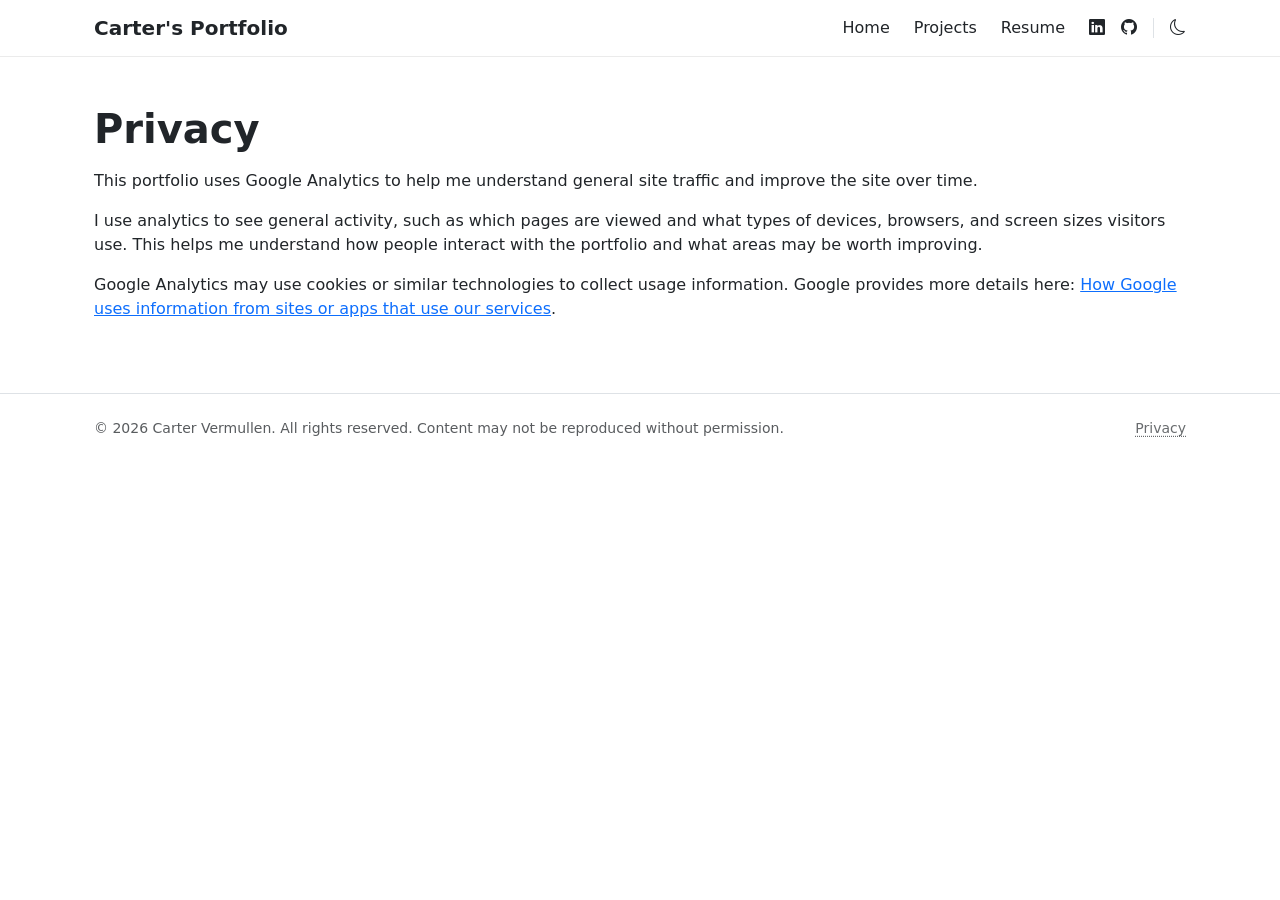
==== privacy/index.html @ 39cdb717 "Added analytics privacy page and footer link" ====
<!doctype html>
<html lang="en" data-bs-theme="auto">

<head>
    <meta charset="utf-8">
    <meta name="viewport" content="width=device-width, initial-scale=1">
    <title>Privacy | Carter Vermullen</title>

    <link href="https://cdn.jsdelivr.net/npm/bootstrap@5.3.8/dist/css/bootstrap.min.css" rel="stylesheet"
        integrity="sha384-sRIl4kxILFvY47J16cr9ZwB07vP4J8+LH7qKQnuqkuIAvNWLzeN8tE5YBujZqJLB" crossorigin="anonymous">
    <link rel="stylesheet" href="https://cdn.jsdelivr.net/npm/bootstrap-icons@1.13.1/font/bootstrap-icons.min.css">
    <link rel="icon" type="image/png" href="../assets/img/favicon/favicon.png">
    <link rel="stylesheet" href="../assets/css/styles.css">
</head>

<body>
    <nav class="navbar navbar-expand-lg sticky-top site-nav">
        <div class="container px-4">
            <a class="navbar-brand fw-semibold" href="../">Carter's Portfolio</a>

            <button class="navbar-toggler border-0 shadow-none" data-bs-toggle="collapse" data-bs-target="#nav"
                aria-label="Toggle navigation">
                <span class="navbar-toggler-icon"></span>
            </button>

            <div class="collapse navbar-collapse" id="nav">
                <ul class="navbar-nav ms-auto align-items-lg-center gap-lg-2">
                    <li class="nav-item">
                        <a class="nav-link" href="../">Home</a>
                    </li>

                    <li class="nav-item">
                        <a class="nav-link" href="../projects/">Projects</a>
                    </li>

                    <li class="nav-item">
                        <a class="nav-link" href="../resume/">Resume</a>
                    </li>

                    <li class="nav-item ms-lg-2">
                        <div class="d-flex align-items-center gap-3">
                            <a class="nav-link px-0 py-2" href="https://www.linkedin.com/in/carter-vermullen"
                                target="_blank" rel="noreferrer">
                                <i class="bi bi-linkedin"></i>
                            </a>

                            <a class="nav-link px-0 py-2" href="https://github.com/vermullc" target="_blank"
                                rel="noreferrer">
                                <i class="bi bi-github"></i>
                            </a>

                            <span class="nav-divider"></span>

                            <a id="themeToggle" class="nav-link px-0 py-2" role="button" aria-label="Toggle theme">
                                <i id="themeIcon" class="bi bi-moon"></i>
                            </a>
                        </div>
                    </li>
                </ul>
            </div>
        </div>
    </nav>

    <main class="container px-4 py-4 py-lg-5">
        <section>
            <h1 class="display-6 fw-semibold mb-3">Privacy</h1>

            <p>
                This portfolio uses Google Analytics to help me understand general site traffic and improve the site
                over
                time.
            </p>

            <p>
                I use analytics to see general activity, such as which pages are viewed and what types of devices,
                browsers,
                and screen sizes visitors use. This helps me understand how people interact with the portfolio and what
                areas
                may be worth improving.
            </p>

            <p class="mb-4">
                Google Analytics may use cookies or similar technologies to collect usage information. Google provides
                more details here:
                <a href="https://policies.google.com/technologies/partner-sites" target="_blank" rel="noreferrer">How
                    Google uses information from sites or apps that use our services</a>.
            </p>
        </section>
    </main>

    <footer class="py-4 border-top">
        <div class="container px-4">
            <div class="d-flex flex-column flex-md-row justify-content-between gap-2">
                <small class="text-muted">
                    © 2026 Carter Vermullen. All rights reserved. Content may not be reproduced without permission.
                </small>

                <small>
                    <a href="./" class="footer-link">Privacy</a>
                </small>
            </div>
        </div>
    </footer>

    <script src="https://cdn.jsdelivr.net/npm/bootstrap@5.3.8/dist/js/bootstrap.bundle.min.js"
        integrity="sha384-FKyoEForCGlyvwx9Hj09JcYn3nv7wiPVlz7YYwJrWVcXK/BmnVDxM+D2scQbITxI"
        crossorigin="anonymous"></script>
    <script src="../assets/js/theme.js"></script>
    <script src="../assets/js/analytics.js"></script>
</body>

</html>
---- assets/css/styles.css ----
/* =========================================================
   Global Theme Variables
   ========================================================= */

/* Site-wide custom colors */
:root {
    --brand-accent: #0d6efd;
    --brand-accent-hover: #0b5ed7;
}

/* Light mode Bootstrap variable overrides */
html[data-bs-theme="light"] {
    --bs-body-bg: #ffffff;
    --bs-body-color: #212529;
    --bs-border-color: #dee2e6;
    --bs-link-color: var(--brand-accent);
    --bs-link-hover-color: var(--brand-accent-hover);
}

/* Dark mode Bootstrap variable overrides */
html[data-bs-theme="dark"] {
    --bs-body-bg: #191919;
    --bs-body-color: #e5e5e5;
    --bs-border-color: rgba(255, 255, 255, 0.12);
    --bs-link-color: #6ea8fe;
    --bs-link-hover-color: #ffffff;
}

/* Apply the Bootstrap theme variables to the page */
body {
    background-color: var(--bs-body-bg);
    color: var(--bs-body-color);
}


/* =========================================================
   Navbar & Footer
   ========================================================= */

/* Glass-style sticky navbar background */
.site-nav {
    background: rgba(255, 255, 255, 0.72);
    backdrop-filter: blur(14px);
    -webkit-backdrop-filter: blur(14px);
    border-bottom: 1px solid rgba(0, 0, 0, 0.08);
}

/* Dark mode navbar background */
html[data-bs-theme="dark"] .site-nav {
    background: rgba(25, 25, 25, 0.72);
    border-bottom: 1px solid rgba(255, 255, 255, 0.12);
}

/* Keep nav text consistent with the current theme */
.site-nav .navbar-brand,
.site-nav .nav-link {
    color: inherit;
}

/* Nav hover and keyboard focus color */
.site-nav .nav-link:hover,
.site-nav .nav-link:focus {
    color: var(--bs-link-hover-color);
}

/* Current page nav link */
.site-nav .nav-link.active,
.site-nav .nav-link[aria-current="page"] {
    color: var(--bs-link-color);
    font-weight: 600;
}

/* Divider between social links and the theme toggle */
.nav-divider {
    width: 1px;
    height: 1.25rem;
    background-color: var(--bs-border-color);
    display: inline-block;
}

/* Mobile hamburger button spacing */
.navbar-toggler {
    padding: 0.35rem 0.5rem;
}

/* Remove Bootstrap's default focus ring from hamburger button */
.navbar-toggler:focus {
    box-shadow: none;
}

/* Footer links */
.footer-link {
    color: var(--bs-secondary-color);
    text-decoration: underline;
    text-decoration-style: dotted;
    text-underline-offset: 0.2em;
    opacity: 0.9;
    transition: opacity 0.15s ease, color 0.15s ease;
}

.footer-link:hover,
.footer-link:focus {
    color: var(--bs-link-hover-color);
    opacity: 1;
    text-decoration-style: solid;
}


/* =========================================================
   Buttons
   ========================================================= */

/* Override Bootstrap's primary button with custom accent variables */
.btn-primary {
    --bs-btn-bg: var(--brand-accent);
    --bs-btn-border-color: var(--brand-accent);
    --bs-btn-hover-bg: var(--brand-accent-hover);
    --bs-btn-hover-border-color: var(--brand-accent-hover);
    --bs-btn-active-bg: var(--brand-accent-hover);
    --bs-btn-active-border-color: var(--brand-accent-hover);
}

/* Neutral button used for secondary actions */
.btn-neutral {
    background-color: rgba(0, 0, 0, 0.025);
    border: 1px solid var(--bs-border-color);
    color: var(--bs-body-color);
}

/* Light mode neutral button hover */
.btn-neutral:hover {
    background-color: rgba(0, 0, 0, 0.055);
    border-color: var(--bs-border-color);
    color: var(--bs-body-color);
}

/* Dark mode neutral button */
html[data-bs-theme="dark"] .btn-neutral {
    background-color: rgba(255, 255, 255, 0.06);
}

/* Dark mode neutral button hover */
html[data-bs-theme="dark"] .btn-neutral:hover {
    background-color: rgba(255, 255, 255, 0.09);
    color: var(--bs-body-color);
}

/* Subtle blue focus ring for neutral buttons */
.btn-neutral:focus,
.btn-neutral:focus-visible {
    box-shadow: 0 0 0 0.2rem rgba(13, 110, 253, 0.10);
}


/* =========================================================
   Home Page Hero
   ========================================================= */

/* Circular profile image wrapper */
.profile-wrap {
    width: min(180px, 100%);
    aspect-ratio: 1 / 1;
    border-radius: 50%;
    overflow: hidden;
    margin-inline: auto;
}

/* Slightly larger profile image on desktop */
@media (min-width: 992px) {
    .profile-wrap {
        width: 220px;
        margin-inline: 0;
    }
}

/* Ensures the profile image fills the circular frame cleanly */
.profile-photo {
    width: 100%;
    height: 100%;
    object-fit: cover;
    display: block;
}


/* =========================================================
   Projects Page
   ========================================================= */

/* Makes the entire project card clickable without link styling */
.project-card-link {
    text-decoration: none;
    color: inherit;
    display: block;
    height: 100%;
}

/* Project card base style */
.project-card {
    border: 1px solid var(--bs-border-color);
    background-color: rgba(0, 0, 0, 0.025);
    overflow: hidden;
    transition: background-color 0.15s ease;
    height: 100%;
}

/* Keeps card content stacked vertically */
.project-card .card-body {
    display: flex;
    flex-direction: column;
}

/* Light mode card hover */
.project-card:hover {
    background-color: rgba(0, 0, 0, 0.055);
}

/* Dark mode project card background */
html[data-bs-theme="dark"] .project-card {
    background-color: rgba(255, 255, 255, 0.06);
}

/* Dark mode card hover */
html[data-bs-theme="dark"] .project-card:hover {
    background-color: rgba(255, 255, 255, 0.09);
}

/* Prevent project card links from changing color on hover */
.project-card-link:hover {
    color: inherit;
}

/* Keeps project thumbnail images consistent */
.project-card-img {
    aspect-ratio: 16 / 9;
    object-fit: cover;
    width: 100%;
}

/* Smaller project summary text */
.project-card .card-text {
    font-size: 0.8rem;
    margin-bottom: 0;
}

/* Date and category line */
.project-meta {
    font-size: 0.9rem;
    color: var(--bs-secondary-color);
}

/* Icons used inside project metadata, such as date and course */
.project-meta i {
    color: var(--bs-secondary-color);
}

/* Project title icon color, set per icon with CSS variables in HTML */
.project-icon {
    color: var(--project-icon-color, var(--bs-link-color));
}

/* Dark mode project title icon color */
html[data-bs-theme="dark"] .project-icon {
    color: var(--project-icon-color-dark, var(--project-icon-color, var(--bs-link-color)));
}


/* =========================================================
   Project Detail Pages
   ========================================================= */

/* Project detail pages use a fixed navbar so the banner can sit behind it */
.project-detail-page .site-nav {
    position: fixed;
    top: 0;
    left: 0;
    right: 0;
    z-index: 1030;
}

/* Banner image at the top of individual project pages */
.project-detail-page .project-hero {
    border-bottom: 1px solid var(--bs-border-color);
}

/* Controls the project banner size and cropping */
.project-detail-page .project-hero-img {
    width: 100%;
    height: 260px;
    object-fit: cover;
    display: block;
}

@media (min-width: 992px) {
    .project-detail-page .project-hero-img {
        height: 320px;
    }
}

/* Header area for project title, summary, and metadata */
.project-detail-header {
    max-width: none;
}

/* Large colored icon beside the project title */
.project-detail-icon {
    color: var(--project-icon-color, var(--bs-link-color));
    font-size: 2rem;
    line-height: 1;
}

html[data-bs-theme="dark"] .project-detail-icon {
    color: var(--project-icon-color-dark, var(--project-icon-color, var(--bs-link-color)));
}

/* Adds consistent spacing between major project sections */
.project-section {
    margin-top: 3rem;
}

/* Section headings on project detail pages */
.project-section h2 {
    font-size: 1.5rem;
    font-weight: 600;
    margin-bottom: 1rem;
    padding-bottom: 0.5rem;
    border-bottom: 1px solid var(--bs-border-color);
}

/* Section heading icons */
.project-section h2 i {
    color: var(--bs-body-color);
}

/* Slightly reduces section heading icon size */
.section-heading-icon {
    font-size: 1.2rem;
}

/* Keep long text sections full width inside the Bootstrap container */
.project-section > p {
    max-width: none;
}

/* Skill pill layout used on project detail pages */
.skill-pill {
    display: inline-flex;
    align-items: center;
    border: 1px solid var(--bs-border-color);
    border-radius: 999px;
    padding: 0.35rem 0.65rem;
    font-size: 0.9rem;
    background-color: rgba(0, 0, 0, 0.025);
}

html[data-bs-theme="dark"] .skill-pill {
    background-color: rgba(255, 255, 255, 0.06);
}

/* Link/file cards used for project resources */
.project-resource-link {
    display: flex;
    align-items: center;
    gap: 0.75rem;
    color: inherit;
    text-decoration: none;
    border: 1px solid var(--bs-border-color);
    border-radius: 0.75rem;
    padding: 1rem;
    background-color: rgba(0, 0, 0, 0.025);
}

/* Light mode resource link hover */
.project-resource-link:hover {
    color: inherit;
    background-color: rgba(0, 0, 0, 0.055);
}

/* Resource link icons */
.project-resource-link i {
    color: var(--bs-body-color);
    font-size: 1.15rem;
}

/* Dark mode resource link background */
html[data-bs-theme="dark"] .project-resource-link {
    background-color: rgba(255, 255, 255, 0.06);
}

/* Dark mode resource link hover */
html[data-bs-theme="dark"] .project-resource-link:hover {
    background-color: rgba(255, 255, 255, 0.09);
}

/* Screenshot/media containers */
.project-media-card {
    border: 1px solid var(--bs-border-color);
    border-radius: 0.75rem;
    padding: 1rem;
    background-color: rgba(0, 0, 0, 0.025);
}

/* Dark mode screenshot/media containers */
html[data-bs-theme="dark"] .project-media-card {
    background-color: rgba(255, 255, 255, 0.06);
}

/* Screenshot/media card headings */
.project-media-card h3 {
    font-size: 1.1rem;
    font-weight: 600;
    margin-bottom: 1rem;
}

/* Optional descriptive text inside screenshot/media cards */
.project-media-card p {
    font-size: 0.95rem;
    color: var(--bs-secondary-color);
    margin-bottom: 1rem;
}

/* Screenshot/media images */
.project-media-img {
    width: 100%;
    border-radius: 0.35rem;
    display: block;
    cursor: zoom-in;
}

/* Cropped preview for unusually tall screenshots */
.project-media-preview {
    position: relative;
    overflow: hidden;
    border-radius: 0.35rem;
}

/* Limits tall images while keeping the full image available in the modal */
.project-media-img-thumb {
    height: clamp(260px, 24vw, 360px);
    object-fit: cover;
    object-position: top;
}

/* Subtle fade that hints the preview is cropped */
.project-media-preview::after {
    content: "";
    position: absolute;
    left: 0;
    right: 0;
    bottom: 0;
    height: 4rem;
    pointer-events: none;
    background: linear-gradient(to bottom, transparent, rgba(255, 255, 255, 0.85));
}

html[data-bs-theme="dark"] .project-media-preview::after {
    background: linear-gradient(to bottom, transparent, rgba(25, 25, 25, 0.85));
}

/* =========================================================
   Image Modal
   ========================================================= */

/* Fullscreen image modal used for project screenshots */
.image-modal .modal-content {
    min-height: 100vh;
}

/* Centers the modal image and gives the close button room */
.image-modal-body {
    min-height: 100vh;
    padding: 3rem 1rem 1rem;
    display: flex;
    align-items: center;
    justify-content: center;
}

/* Close button fixed in the top-right corner of the modal */
.image-modal-close {
    position: fixed;
    top: 1rem;
    right: 1rem;
    z-index: 1060;
    background-color: rgba(255, 255, 255, 0.85);
    border-radius: 999px;
    padding: 0.75rem;
}

/* Default modal image view: fit image to screen height */
.image-modal-img {
    max-width: 100%;
    max-height: calc(100vh - 4rem);
    width: auto;
    height: auto;
    object-fit: contain;
    cursor: zoom-in;
}

/* Zoomed modal image view */
.image-modal-img.is-zoomed {
    max-width: none;
    max-height: none;
    width: auto;
    height: auto;
    cursor: zoom-out;
}

/* Allows scrolling when the image is zoomed */
.image-modal-body.is-zoomed {
    align-items: flex-start;
    justify-content: flex-start;
    overflow: auto;
}

/* Keeps zoomed modal images from becoming too extreme on mobile */
@media (max-width: 767.98px) {
    .image-modal-img.is-zoomed {
        max-width: none;
        width: 175vw;
        height: auto;
    }
}

/* Slightly gentler zoom for tablet-sized screens */
@media (min-width: 768px) and (max-width: 991.98px) {
    .image-modal-img.is-zoomed {
        max-width: none;
        width: 140vw;
        height: auto;
    }
}

/* =========================================================
   Resume Page
   ========================================================= */

/* Logo images used in resume cards */
.resume-logo {
    width: 88px;
    height: 88px;
    object-fit: contain;
    border-radius: 0.35rem;
    display: block;
}

/* Colored icons used inside resume skill/course cards */
.resume-card-icon {
    color: var(--project-icon-color, var(--bs-body-color));
}

html[data-bs-theme="dark"] .resume-card-icon {
    color: var(--project-icon-color-dark, var(--project-icon-color, var(--bs-body-color)));
}

/* Keep resume card body text consistent with the rest of the page */
.resume-page .project-media-card p {
    color: var(--bs-body-color);
}

/* Keep resume metadata muted */
.resume-page .project-media-card .project-meta {
    color: var(--bs-secondary-color);
}
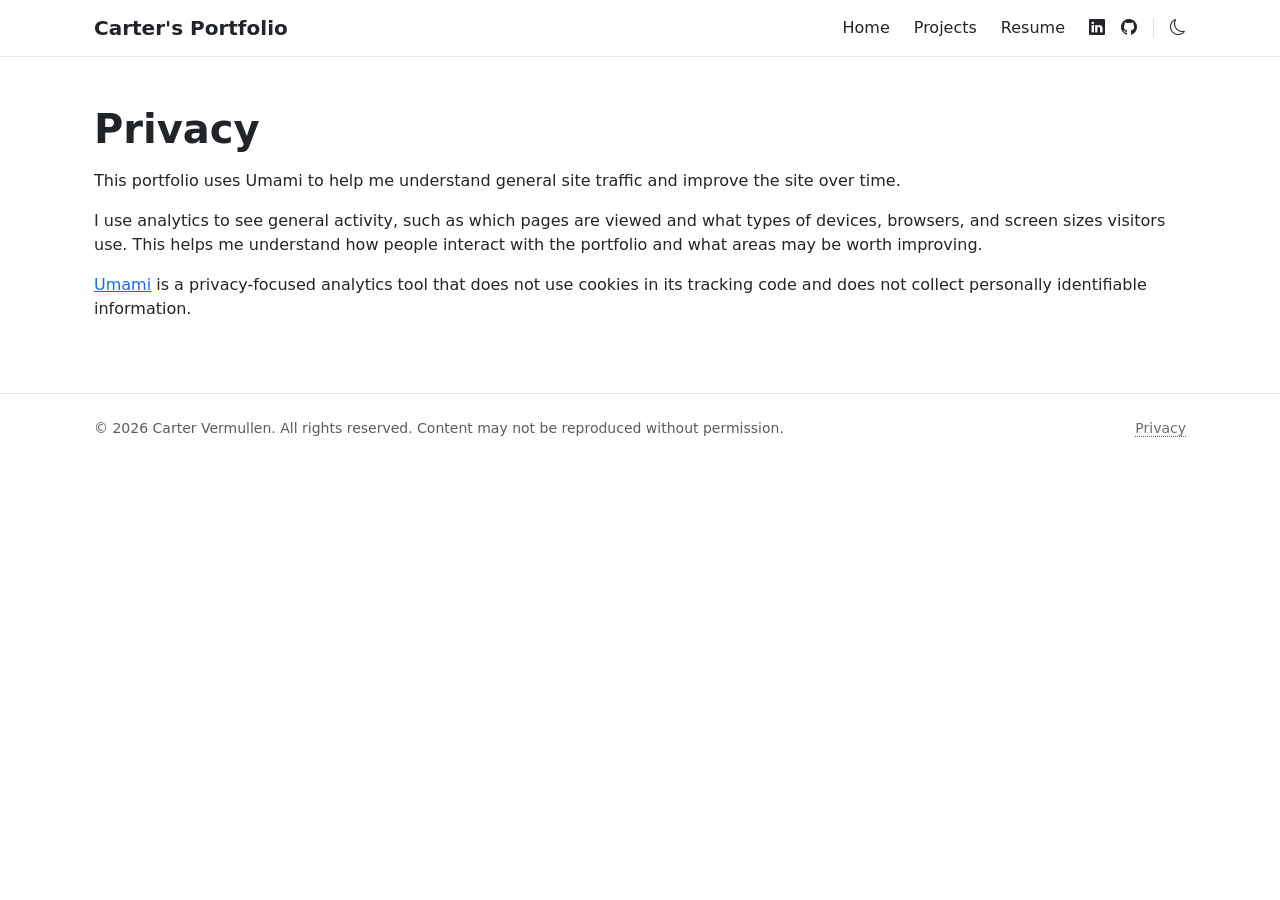
==== commit b05a3069: "Replaced Google Analytics with Umami" ====
--- a/privacy/index.html
+++ b/privacy/index.html
@@ -66,24 +66,20 @@
             <h1 class="display-6 fw-semibold mb-3">Privacy</h1>
 
             <p>
-                This portfolio uses Google Analytics to help me understand general site traffic and improve the site
-                over
-                time.
+                This portfolio uses Umami to help me understand general site traffic and improve the site
+                over time.
             </p>
 
             <p>
                 I use analytics to see general activity, such as which pages are viewed and what types of devices,
-                browsers,
-                and screen sizes visitors use. This helps me understand how people interact with the portfolio and what
-                areas
-                may be worth improving.
+                browsers, and screen sizes visitors use. This helps me understand how people interact with the
+                portfolio and what areas may be worth improving.
             </p>
 
             <p class="mb-4">
-                Google Analytics may use cookies or similar technologies to collect usage information. Google provides
-                more details here:
-                <a href="https://policies.google.com/technologies/partner-sites" target="_blank" rel="noreferrer">How
-                    Google uses information from sites or apps that use our services</a>.
+                <a href="https://umami.is/" target="_blank" rel="noreferrer">Umami</a> is a privacy-focused analytics
+                tool that does not use cookies in its tracking code and does not collect personally identifiable
+                information.
             </p>
         </section>
     </main>
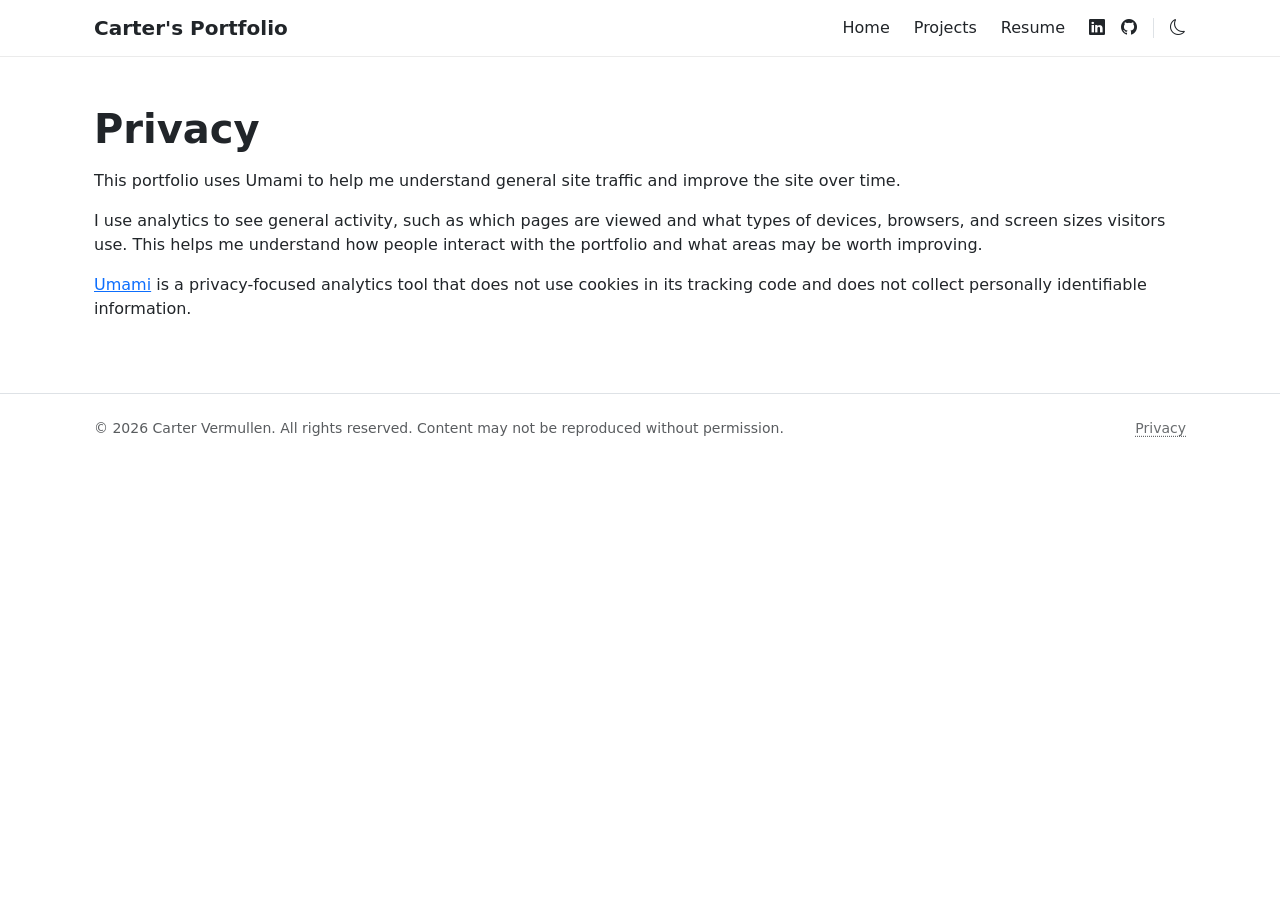
==== commit ac435e9d: "Fixed mobile navbar behavior, added hamburger-to-X animation, tuned hero spacing for smaller screens" ====
--- a/privacy/index.html
+++ b/privacy/index.html
@@ -18,9 +18,11 @@
         <div class="container px-4">
             <a class="navbar-brand fw-semibold" href="../">Carter's Portfolio</a>
 
-            <button class="navbar-toggler border-0 shadow-none" data-bs-toggle="collapse" data-bs-target="#nav"
-                aria-label="Toggle navigation">
-                <span class="navbar-toggler-icon"></span>
+            <button class="navbar-toggler border-0 shadow-none" type="button" data-bs-toggle="collapse"
+                data-bs-target="#nav" aria-controls="nav" aria-expanded="false" aria-label="Toggle navigation">
+                <span class="toggler-bar top-bar"></span>
+                <span class="toggler-bar middle-bar"></span>
+                <span class="toggler-bar bottom-bar"></span>
             </button>
 
             <div class="collapse navbar-collapse" id="nav">
@@ -102,6 +104,7 @@
         integrity="sha384-FKyoEForCGlyvwx9Hj09JcYn3nv7wiPVlz7YYwJrWVcXK/BmnVDxM+D2scQbITxI"
         crossorigin="anonymous"></script>
     <script src="../assets/js/theme.js"></script>
+    <script src="../assets/js/nav-blur.js"></script>
     <script src="../assets/js/analytics.js"></script>
 </body>
 
--- a/assets/css/styles.css
+++ b/assets/css/styles.css
@@ -37,18 +37,61 @@
    Navbar & Footer
    ========================================================= */
 
-/* Glass-style sticky navbar background */
+/* Glass-style sticky navbar background, applied via ::before so that
+   child elements (like the mobile menu) aren't nested inside a
+   backdrop-filter ancestor — nesting backdrop-filter breaks blur
+   rendering across Chrome, Safari, and Firefox */
 .site-nav {
+    background: transparent;
+    border-bottom: 1px solid rgba(0, 0, 0, 0.08);
+}
+
+/* Blur surface for the navbar. Height extends via --collapse-extra
+   (set by JS) to cover the mobile dropdown when it's open, so the
+   top bar and dropdown share one continuous blurred region instead
+   of rendering as two separate, visibly seamed blur regions. */
+.site-nav::before {
+    content: "";
+    position: absolute;
+    inset: 0 0 calc(-1 * var(--collapse-extra, 0px)) 0;
+    z-index: -1;
     background: rgba(255, 255, 255, 0.72);
     backdrop-filter: blur(14px);
     -webkit-backdrop-filter: blur(14px);
-    border-bottom: 1px solid rgba(0, 0, 0, 0.08);
+    transition: inset 0.35s ease;
 }
 
 /* Dark mode navbar background */
+html[data-bs-theme="dark"] .site-nav::before {
+    background: rgba(25, 25, 25, 0.72);
+}
+
+/* Dark mode navbar top border */
 html[data-bs-theme="dark"] .site-nav {
-    background: rgba(25, 25, 25, 0.72);
     border-bottom: 1px solid rgba(255, 255, 255, 0.12);
+}
+
+/* Mobile: make the expanded menu overlay page content instead of
+   pushing it down, matching the overlay behavior on project pages.
+   Background/blur are intentionally omitted here — the shared
+   .site-nav::before surface above now covers this area too. */
+@media (max-width: 991.98px) {
+    .site-nav .navbar-collapse {
+        position: absolute;
+        top: 100%;
+        left: 0;
+        right: 0;
+        z-index: 1031;
+        border-bottom: 1px solid rgba(0, 0, 0, 0.08);
+    }
+
+    .site-nav .navbar-collapse .navbar-nav {
+        padding: 0.5rem 1.5rem;
+    }
+
+    html[data-bs-theme="dark"] .site-nav .navbar-collapse {
+        border-bottom: 1px solid rgba(255, 255, 255, 0.12);
+    }
 }
 
 /* Keep nav text consistent with the current theme */
@@ -86,6 +129,54 @@
 /* Remove Bootstrap's default focus ring from hamburger button */
 .navbar-toggler:focus {
     box-shadow: none;
+}
+
+/* Custom hamburger icon that morphs into an X when the mobile
+   menu is expanded. Bootstrap toggles aria-expanded on this
+   button automatically, so no JS is needed here — pure CSS
+   driven off that attribute. */
+.navbar-toggler {
+    width: 26px;
+    height: 22px;
+    position: relative;
+}
+
+.toggler-bar {
+    position: absolute;
+    left: 0;
+    width: 100%;
+    height: 2px;
+    background-color: var(--bs-body-color);
+    border-radius: 1px;
+    transition: transform 0.3s ease, opacity 0.3s ease, top 0.3s ease;
+}
+
+.top-bar {
+    top: 2px;
+}
+
+.middle-bar {
+    top: 50%;
+    transform: translateY(-50%);
+}
+
+.bottom-bar {
+    bottom: 2px;
+}
+
+/* Expanded state: morph into an X */
+.navbar-toggler[aria-expanded="true"] .top-bar {
+    top: 50%;
+    transform: translateY(-50%) rotate(45deg);
+}
+
+.navbar-toggler[aria-expanded="true"] .middle-bar {
+    opacity: 0;
+}
+
+.navbar-toggler[aria-expanded="true"] .bottom-bar {
+    bottom: 50%;
+    transform: translateY(50%) rotate(-45deg);
 }
 
 /* Footer links */
@@ -122,26 +213,26 @@
 
 /* Neutral button used for secondary actions */
 .btn-neutral {
-    background-color: rgba(0, 0, 0, 0.025);
+    background-color: rgba(0, 0, 0, 0.04);
     border: 1px solid var(--bs-border-color);
     color: var(--bs-body-color);
 }
 
 /* Light mode neutral button hover */
 .btn-neutral:hover {
-    background-color: rgba(0, 0, 0, 0.055);
+    background-color: rgba(0, 0, 0, 0.075);
     border-color: var(--bs-border-color);
     color: var(--bs-body-color);
 }
 
 /* Dark mode neutral button */
 html[data-bs-theme="dark"] .btn-neutral {
-    background-color: rgba(255, 255, 255, 0.06);
+    background-color: rgba(255, 255, 255, 0.08);
 }
 
 /* Dark mode neutral button hover */
 html[data-bs-theme="dark"] .btn-neutral:hover {
-    background-color: rgba(255, 255, 255, 0.09);
+    background-color: rgba(255, 255, 255, 0.12);
     color: var(--bs-body-color);
 }
 
@@ -181,6 +272,32 @@
     display: block;
 }
 
+/* Homepage hero typography on smaller screens */
+@media (max-width: 575.98px) {
+    .hero .eyebrow {
+        font-size: clamp(0.78rem, 6vw, 0.85rem);
+        line-height: 1.45;
+    }
+
+    .hero h1 {
+        font-size: 2.1rem;
+        line-height: 1.2;
+        text-wrap: balance;
+    }
+}
+
+/* Homepage hero buttons on smaller screens */
+@media (max-width: 399.98px) {
+    .hero-actions {
+        gap: 0.4rem;
+    }
+
+    .hero-actions .btn {
+        padding: 0.35rem 0.65rem;
+        font-size: 0.9rem;
+    }
+}
+
 
 /* =========================================================
    Projects Page
@@ -337,7 +454,7 @@
 }
 
 /* Keep long text sections full width inside the Bootstrap container */
-.project-section > p {
+.project-section>p {
     max-width: none;
 }
 
